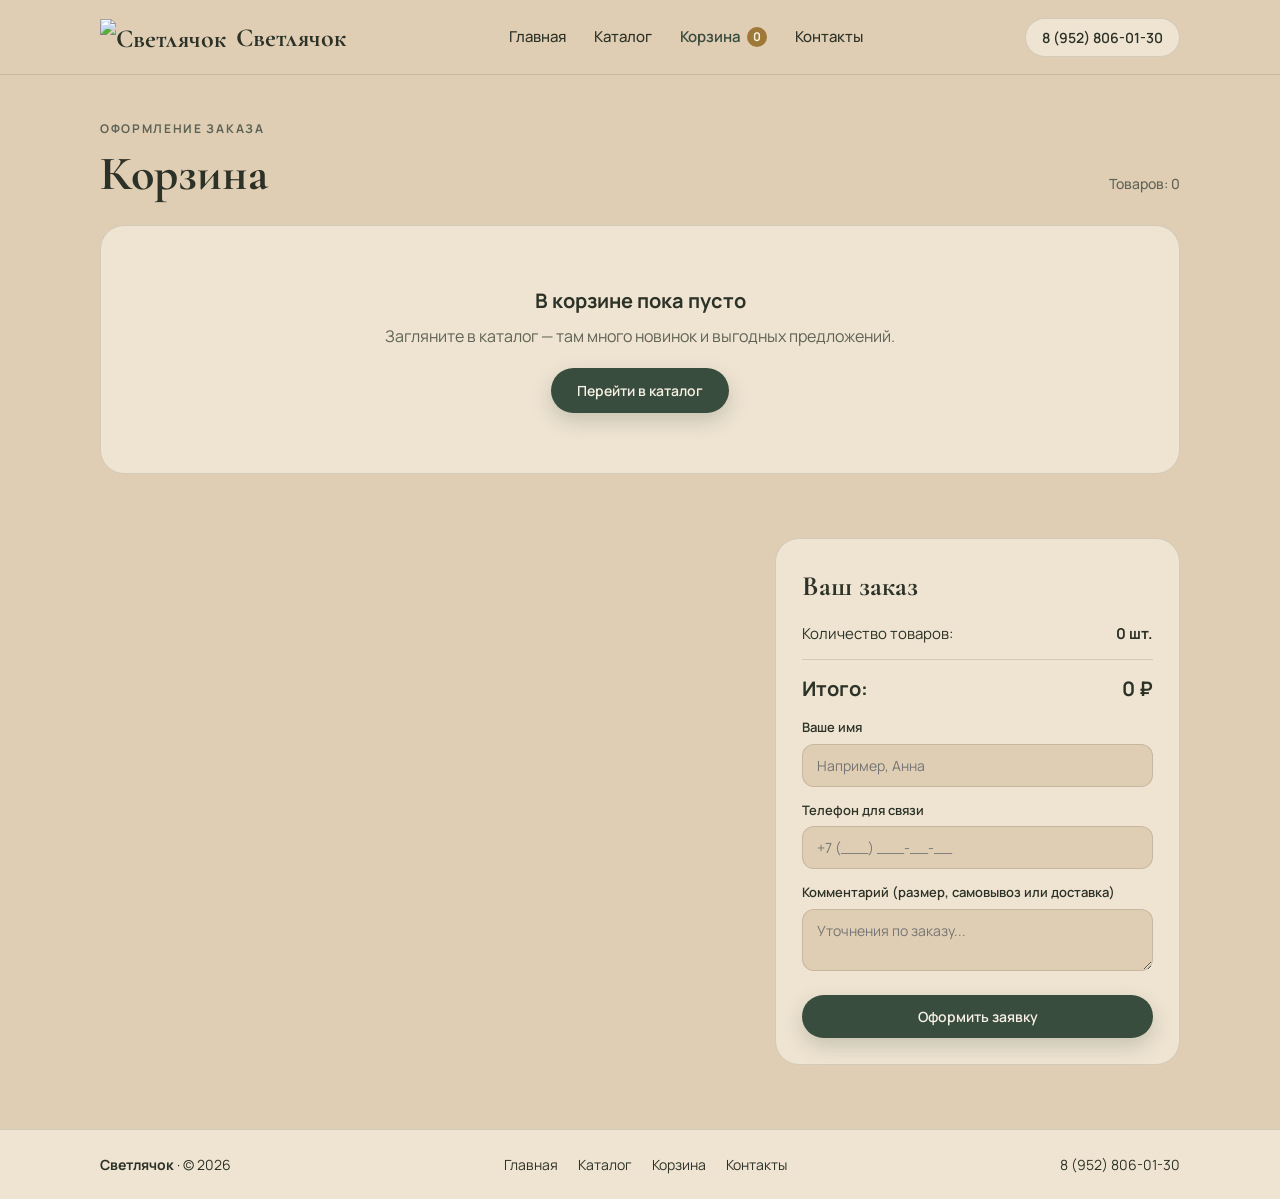
==== cart.html @ 7f4f0e26 "Add files via upload" ====
<!DOCTYPE html>
<html lang="ru">
<head>
  <meta charset="UTF-8" />
  <meta name="viewport" content="width=device-width, initial-scale=1.0" />
  <title>Корзина — Светлячок</title>
  <link rel="stylesheet" href="style.css" />
</head>
<body>

  <header class="site-header">
    <div class="container header-inner">
      <a href="index.html" class="brand-logo">
        <img src="images/logo.webp" alt="Светлячок" />
        <span>Светлячок</span>
      </a>

      <nav class="main-nav">
        <a href="index.html">Главная</a>
        <a href="catalog.html">Каталог</a>
        <a href="cart.html" class="active">Корзина <span class="cart-badge" id="cart-count">0</span></a>
        <a href="contacts.html">Контакты</a>
      </nav>

      <a href="tel:+79528060130" class="header-phone">8 (952) 806-01-30</a>
    </div>
  </header>

  <main>
    <section class="catalog-header">
      <div class="container">
        <span class="eyebrow">Оформление заказа</span>
        <div class="catalog-title-row">
          <h1>Корзина</h1>
          <span class="catalog-count" id="cart-items-label">Товаров: 0</span>
        </div>
      </div>
    </section>

    <div class="container">
      <div class="empty-state" id="cart-empty" hidden>
        <p style="font-size: 20px; font-weight: 700; margin-bottom: 8px;">В корзине пока пусто</p>
        <p style="color: var(--text-muted); margin-bottom: 20px;">Загляните в каталог — там много новинок и выгодных предложений.</p>
        <a href="catalog.html" class="btn-pill-forest">Перейти в каталог</a>
      </div>

      <div class="cart-layout" id="cart-content" hidden>
        <div class="cart-items-list" id="cart-list"></div>

        <aside class="summary-card">
          <h2>Ваш заказ</h2>
          <div class="summary-row">
            <span>Количество товаров:</span>
            <strong id="summary-qty">0 шт.</strong>
          </div>
          <div class="summary-row summary-total">
            <span>Итого:</span>
            <span id="summary-price">0 ₽</span>
          </div>

          <form id="order-form">
            <div class="form-group">
              <label for="customer-name">Ваше имя</label>
              <input type="text" id="customer-name" required placeholder="Например, Анна" />
            </div>
            <div class="form-group">
              <label for="customer-phone">Телефон для связи</label>
              <input type="tel" id="customer-phone" required placeholder="+7 (___) ___-__-__" />
            </div>
            <div class="form-group">
              <label for="customer-comment">Комментарий (размер, самовывоз или доставка)</label>
              <textarea id="customer-comment" rows="2" placeholder="Уточнения по заказу..."></textarea>
            </div>
            <button type="submit" class="btn-pill-forest" style="width: 100%; justify-content: center; margin-top: 18px;">
              Оформить заявку
            </button>
          </form>
        </aside>
      </div>

      <div class="empty-state" id="order-success" hidden>
        <p style="font-size: 22px; font-weight: 700; color: var(--accent-forest); margin-bottom: 8px;">Заявка принята!</p>
        <p style="color: var(--text-muted); max-width: 460px; margin: 0 auto 20px;">
          Мы свяжемся с вами по указанному номеру в ближайшее время для подтверждения наличия и деталей получения.
        </p>
        <a href="catalog.html" class="btn-pill-forest">Вернуться в каталог</a>
      </div>
    </div>
  </main>

  <nav class="mobile-bottom-nav">
    <a href="index.html"><span>Главная</span></a>
    <a href="catalog.html"><span>Каталог</span></a>
    <a href="cart.html" class="active"><span>Корзина (<b id="mob-cart-count">0</b>)</span></a>
    <a href="contacts.html"><span>Контакты</span></a>
  </nav>

  <footer class="site-footer">
    <div class="container footer-inner">
      <div><strong>Светлячок</strong> · © 2026</div>
      <div class="footer-links">
        <a href="index.html">Главная</a>
        <a href="catalog.html">Каталог</a>
        <a href="cart.html">Корзина</a>
        <a href="contacts.html">Контакты</a>
      </div>
      <div><a href="tel:+79528060130">8 (952) 806-01-30</a></div>
    </div>
  </footer>

  <script>
    function getCart() {
      return JSON.parse(localStorage.getItem("svetlyachok_cart") || "[]");
    }

    function saveCart(cart) {
      localStorage.setItem("svetlyachok_cart", JSON.stringify(cart));
      renderCart();
    }

    function changeQty(id, delta) {
      let cart = getCart();
      const item = cart.find(i => i.id === id);
      if (!item) return;
      item.qty += delta;
      if (item.qty <= 0) {
        cart = cart.filter(i => i.id !== id);
      }
      saveCart(cart);
    }

    function removeItem(id) {
      const cart = getCart().filter(i => i.id !== id);
      saveCart(cart);
    }

    function renderCart() {
      const cart = getCart();
      const totalQty = cart.reduce((sum, item) => sum + item.qty, 0);
      const totalPrice = cart.reduce((sum, item) => sum + item.price * item.qty, 0);

      document.getElementById("cart-count").textContent = totalQty;
      document.getElementById("mob-cart-count").textContent = totalQty;
      document.getElementById("cart-items-label").textContent = `Товаров: ${totalQty}`;

      const emptyBlock = document.getElementById("cart-empty");
      const contentBlock = document.getElementById("cart-content");
      const listEl = document.getElementById("cart-list");

      if (cart.length === 0) {
        emptyBlock.hidden = false;
        contentBlock.hidden = true;
        return;
      }

      emptyBlock.hidden = true;
      contentBlock.hidden = false;

      document.getElementById("summary-qty").textContent = `${totalQty} шт.`;
      document.getElementById("summary-price").textContent = `${totalPrice.toLocaleString("ru-RU")} ₽`;

      listEl.innerHTML = cart.map(item => `
        <div class="cart-item">
          <img src="${item.image}" alt="${item.title}" onerror="this.src='images/logo.webp'; this.style.objectFit='contain'; this.style.padding='12px';" />
          <div class="cart-item-info">
            <div class="cart-item-title">${item.title}</div>
            <div class="cart-item-meta">${item.meta}</div>
            <div class="qty-controls">
              <button class="qty-btn" onclick="changeQty(${item.id}, -1)">−</button>
              <span>${item.qty}</span>
              <button class="qty-btn" onclick="changeQty(${item.id}, 1)">+</button>
            </div>
          </div>
          <div class="cart-item-right">
            <strong>${(item.price * item.qty).toLocaleString("ru-RU")} ₽</strong>
            <button class="btn-remove" onclick="removeItem(${item.id})">Удалить</button>
          </div>
        </div>
      `).join("");
    }

    document.getElementById("order-form").addEventListener("submit", (e) => {
      e.preventDefault();
      localStorage.removeItem("svetlyachok_cart");
      renderCart();
      document.getElementById("cart-empty").hidden = true;
      document.getElementById("order-success").hidden = false;
    });

    renderCart();
  </script>
</body>
</html>
---- style.css ----
@import url('https://fonts.googleapis.com/css2?family=Cormorant+Garamond:ital,wght@0,600;0,700;1,600&family=Manrope:wght@400;500;600;700&display=swap');

:root {
  --bg-main: #DFCEB4;
  --bg-surface: #EFE4D2;
  --bg-card-soft: #D3C1A3;

  --accent-forest: #394D3E;
  --accent-forest-dark: #2B3B2F;
  --accent-ochre: #9E7836;
  --accent-ochre-hover: #856329;

  --text-primary: #2C3227;
  --text-muted: #5F6355;
  --text-on-dark: #F7F1E5;

  --border-subtle: rgba(44, 50, 39, 0.14);
  --shadow-soft: 0 14px 34px rgba(44, 50, 39, 0.08);
  --radius-lg: 24px;
  --radius-md: 16px;
  --radius-pill: 999px;
}

*,
*::before,
*::after {
  box-sizing: border-box;
  margin: 0;
  padding: 0;
}

html {
  scroll-behavior: smooth;
}

body {
  font-family: 'Manrope', sans-serif;
  background-color: var(--bg-main);
  color: var(--text-primary);
  line-height: 1.5;
  min-height: 100vh;
  display: flex;
  flex-direction: column;
  -webkit-font-smoothing: antialiased;
}

a {
  color: inherit;
  text-decoration: none;
  transition: color 0.25s ease, background-color 0.25s ease, border-color 0.25s ease, transform 0.25s ease, box-shadow 0.25s ease;
}

img {
  max-width: 100%;
  display: block;
}

button,
input,
select,
textarea {
  font-family: inherit;
}

.container {
  width: 100%;
  max-width: 1120px;
  margin: 0 auto;
  padding: 0 20px;
}

/* --- ШАПКА --- */
.site-header {
  position: sticky;
  top: 0;
  z-index: 50;
  background: rgba(223, 206, 180, 0.9);
  backdrop-filter: blur(12px);
  border-bottom: 1px solid var(--border-subtle);
}

.header-inner {
  display: flex;
  align-items: center;
  justify-content: space-between;
  height: 74px;
  gap: 16px;
}

.brand-logo {
  display: flex;
  align-items: center;
  gap: 10px;
  font-family: 'Cormorant Garamond', serif;
  font-size: 26px;
  font-weight: 700;
  color: var(--text-primary);
  white-space: nowrap;
}

.brand-logo img {
  height: 36px;
  width: auto;
}

.main-nav {
  display: flex;
  align-items: center;
  gap: 28px;
  font-size: 15px;
  font-weight: 500;
}

.main-nav a {
  position: relative;
  padding: 4px 0;
  display: inline-flex;
  align-items: center;
}

.main-nav a:hover,
.main-nav a.active {
  color: var(--accent-forest);
  font-weight: 600;
}

.cart-badge {
  display: inline-flex;
  align-items: center;
  justify-content: center;
  background: var(--accent-ochre);
  color: var(--text-on-dark);
  font-size: 12px;
  font-weight: 700;
  min-width: 20px;
  height: 20px;
  padding: 0 6px;
  border-radius: var(--radius-pill);
  margin-left: 6px;
}

.header-phone {
  font-size: 14px;
  font-weight: 600;
  padding: 8px 16px;
  border-radius: var(--radius-pill);
  border: 1px solid var(--border-subtle);
  background: var(--bg-surface);
  white-space: nowrap;
}

.header-phone:hover {
  background: var(--accent-forest);
  color: var(--text-on-dark);
  border-color: var(--accent-forest);
}

/* --- ГЛАВНЫЙ ЭКРАН --- */
.hero {
  padding: 48px 0 36px;
  text-align: center;
}

.eyebrow {
  display: inline-block;
  font-size: 12px;
  font-weight: 700;
  letter-spacing: 0.14em;
  text-transform: uppercase;
  color: var(--text-muted);
  margin-bottom: 10px;
}

.hero-title {
  font-family: 'Cormorant Garamond', serif;
  font-size: clamp(44px, 6vw, 68px);
  font-weight: 700;
  line-height: 1.05;
  color: var(--text-primary);
  margin-bottom: 12px;
}

.hero-subtitle {
  font-size: 17px;
  color: var(--text-muted);
  max-width: 520px;
  margin: 0 auto 24px;
}

.btn-pill-forest {
  display: inline-flex;
  align-items: center;
  gap: 8px;
  background: var(--accent-forest);
  color: var(--text-on-dark);
  font-size: 14px;
  font-weight: 600;
  padding: 12px 26px;
  border-radius: var(--radius-pill);
  box-shadow: 0 8px 20px rgba(57, 77, 62, 0.22);
  border: none;
  cursor: pointer;
}

.btn-pill-forest:hover {
  background: var(--accent-forest-dark);
  transform: translateY(-2px);
}

/* Главный баннер */
.promo-banner-wrap {
  margin: 34px auto 24px;
  border-radius: var(--radius-lg);
  overflow: hidden;
  background: var(--accent-forest);
  box-shadow: var(--shadow-soft);
  border: 1px solid rgba(57, 77, 62, 0.3);
}

.promo-banner-wrap img {
  width: 100%;
  height: auto;
  object-fit: cover;
}

/* Две быстрые карточки под баннером */
.quick-links-grid {
  display: grid;
  grid-template-columns: repeat(2, 1fr);
  gap: 18px;
  margin-bottom: 56px;
}

.quick-card {
  display: flex;
  align-items: center;
  justify-content: space-between;
  padding: 24px 28px;
  border-radius: var(--radius-md);
  font-size: 17px;
  font-weight: 600;
}

.quick-card:hover {
  transform: translateY(-3px);
  box-shadow: var(--shadow-soft);
}

.quick-card--new {
  background: var(--bg-card-soft);
  color: var(--text-primary);
  border: 1px solid var(--border-subtle);
}

.quick-card--sale {
  background: var(--accent-ochre);
  color: var(--text-on-dark);
}

.quick-card--sale:hover {
  background: var(--accent-ochre-hover);
}

.quick-card .arrow {
  font-size: 20px;
  transition: transform 0.25s ease;
}

.quick-card:hover .arrow {
  transform: translateX(5px);
}

/* Редакционная полоса преимуществ */
.editorial-strip {
  display: flex;
  flex-wrap: wrap;
  justify-content: center;
  gap: 14px 32px;
  padding: 18px 24px;
  background: var(--bg-surface);
  border-top: 1px solid var(--border-subtle);
  border-bottom: 1px solid var(--border-subtle);
  font-size: 13px;
  font-weight: 600;
  letter-spacing: 0.05em;
  text-transform: uppercase;
  color: var(--text-muted);
}

.editorial-strip span::before {
  content: "✦";
  color: var(--accent-ochre);
  margin-right: 10px;
}

/* Секция направлений / категорий */
.section-block {
  padding: 56px 0;
}

.section-head {
  display: flex;
  align-items: flex-end;
  justify-content: space-between;
  margin-bottom: 28px;
  gap: 16px;
}

.section-head h2 {
  font-family: 'Cormorant Garamond', serif;
  font-size: 36px;
  font-weight: 700;
  line-height: 1.1;
}

.categories-grid {
  display: grid;
  grid-template-columns: repeat(3, 1fr);
  gap: 18px;
}

.cat-card {
  background: var(--bg-surface);
  border: 1px solid var(--border-subtle);
  border-radius: var(--radius-md);
  padding: 26px;
  display: flex;
  flex-direction: column;
  justify-content: space-between;
  min-height: 165px;
}

.cat-card:hover {
  border-color: var(--accent-forest);
  transform: translateY(-3px);
  box-shadow: var(--shadow-soft);
}

.cat-card small {
  font-size: 11px;
  font-weight: 700;
  letter-spacing: 0.12em;
  text-transform: uppercase;
  color: var(--accent-ochre);
}

.cat-card h3 {
  font-size: 20px;
  margin: 8px 0 6px;
}

.cat-card p {
  font-size: 14px;
  color: var(--text-muted);
}

/* --- КАТАЛОГ И ФИЛЬТРЫ --- */
.catalog-header {
  padding: 40px 0 24px;
}

.catalog-title-row {
  display: flex;
  align-items: baseline;
  justify-content: space-between;
  flex-wrap: wrap;
  gap: 12px;
}

.catalog-title-row h1 {
  font-family: 'Cormorant Garamond', serif;
  font-size: clamp(34px, 5vw, 48px);
  font-weight: 700;
  line-height: 1.1;
}

.catalog-count {
  font-size: 14px;
  color: var(--text-muted);
  font-weight: 500;
}

.catalog-toolbar {
  display: flex;
  align-items: center;
  justify-content: space-between;
  flex-wrap: wrap;
  gap: 16px;
  margin-bottom: 32px;
}

.filter-pills {
  display: flex;
  flex-wrap: wrap;
  gap: 8px;
}

.filter-btn {
  padding: 9px 18px;
  border-radius: var(--radius-pill);
  border: 1px solid var(--border-subtle);
  background: var(--bg-surface);
  color: var(--text-primary);
  font-size: 14px;
  font-weight: 600;
  cursor: pointer;
  transition: all 0.2s ease;
}

.filter-btn:hover {
  border-color: var(--accent-forest);
}

.filter-btn.active {
  background: var(--accent-forest);
  color: var(--text-on-dark);
  border-color: var(--accent-forest);
}

.filter-btn--sale.active {
  background: var(--accent-ochre);
  border-color: var(--accent-ochre);
}

.search-box {
  flex: 1 1 260px;
  max-width: 340px;
}

.search-box input {
  width: 100%;
  padding: 10px 18px;
  border-radius: var(--radius-pill);
  border: 1px solid var(--border-subtle);
  background: var(--bg-surface);
  color: var(--text-primary);
  font-size: 14px;
  outline: none;
  transition: border-color 0.2s ease;
}

.search-box input:focus {
  border-color: var(--accent-forest);
}

/* --- СЕТКА ТОВАРОВ --- */
.products-grid {
  display: grid;
  grid-template-columns: repeat(auto-fill, minmax(250px, 1fr));
  gap: 22px;
  margin-bottom: 64px;
}

.product-card {
  background: var(--bg-surface);
  border: 1px solid var(--border-subtle);
  border-radius: var(--radius-md);
  overflow: hidden;
  display: flex;
  flex-direction: column;
  transition: transform 0.25s ease, box-shadow 0.25s ease;
}

.product-card:hover {
  transform: translateY(-4px);
  box-shadow: var(--shadow-soft);
}

.product-media {
  position: relative;
  aspect-ratio: 4 / 5;
  background: var(--bg-card-soft);
  overflow: hidden;
}

.product-media img {
  width: 100%;
  height: 100%;
  object-fit: cover;
}

.product-badges {
  position: absolute;
  top: 12px;
  left: 12px;
  display: flex;
  gap: 6px;
  z-index: 2;
}

.badge {
  font-size: 11px;
  font-weight: 700;
  text-transform: uppercase;
  letter-spacing: 0.06em;
  padding: 4px 10px;
  border-radius: var(--radius-pill);
}

.badge--new {
  background: var(--accent-forest);
  color: var(--text-on-dark);
}

.badge--sale {
  background: var(--accent-ochre);
  color: var(--text-on-dark);
}

.product-body {
  padding: 18px;
  display: flex;
  flex-direction: column;
  flex: 1;
}

.product-cat {
  font-size: 11px;
  font-weight: 700;
  text-transform: uppercase;
  letter-spacing: 0.1em;
  color: var(--text-muted);
}

.product-title {
  font-size: 17px;
  font-weight: 700;
  margin: 4px 0 6px;
  line-height: 1.3;
}

.product-meta {
  font-size: 13px;
  color: var(--text-muted);
  margin-bottom: 16px;
}

.product-bottom {
  margin-top: auto;
  display: flex;
  align-items: center;
  justify-content: space-between;
  gap: 10px;
  padding-top: 12px;
  border-top: 1px solid var(--border-subtle);
}

.price-wrap {
  display: flex;
  flex-direction: column;
}

.price-old {
  font-size: 12px;
  color: var(--text-muted);
  text-decoration: line-through;
}

.price-current {
  font-size: 18px;
  font-weight: 700;
  color: var(--text-primary);
}

.btn-add-cart {
  padding: 9px 16px;
  border-radius: var(--radius-pill);
  border: none;
  background: var(--accent-forest);
  color: var(--text-on-dark);
  font-size: 13px;
  font-weight: 600;
  cursor: pointer;
  transition: background-color 0.2s ease, transform 0.15s ease;
}

.btn-add-cart:hover {
  background: var(--accent-forest-dark);
}

.btn-add-cart.added {
  background: var(--accent-ochre);
}

.empty-state {
  text-align: center;
  padding: 60px 20px;
  background: var(--bg-surface);
  border-radius: var(--radius-lg);
  border: 1px solid var(--border-subtle);
  margin-bottom: 64px;
}

/* --- КОРЗИНА --- */
.cart-layout {
  display: grid;
  grid-template-columns: 1.6fr 1fr;
  gap: 28px;
  align-items: start;
  margin-bottom: 64px;
}

.cart-items-list {
  display: flex;
  flex-direction: column;
  gap: 14px;
}

.cart-item {
  display: flex;
  align-items: center;
  gap: 16px;
  background: var(--bg-surface);
  border: 1px solid var(--border-subtle);
  border-radius: var(--radius-md);
  padding: 14px;
}

.cart-item img {
  width: 76px;
  height: 90px;
  object-fit: cover;
  border-radius: 10px;
  background: var(--bg-card-soft);
  flex-shrink: 0;
}

.cart-item-info {
  flex: 1;
}

.cart-item-title {
  font-weight: 700;
  font-size: 16px;
  margin-bottom: 4px;
}

.cart-item-meta {
  font-size: 13px;
  color: var(--text-muted);
  margin-bottom: 8px;
}

.qty-controls {
  display: inline-flex;
  align-items: center;
  gap: 10px;
  background: var(--bg-main);
  border-radius: var(--radius-pill);
  padding: 4px 10px;
}

.qty-btn {
  border: none;
  background: none;
  font-size: 16px;
  font-weight: 700;
  cursor: pointer;
  color: var(--text-primary);
  padding: 0 4px;
}

.cart-item-right {
  text-align: right;
  display: flex;
  flex-direction: column;
  justify-content: space-between;
  align-items: flex-end;
  gap: 12px;
}

.btn-remove {
  background: none;
  border: none;
  font-size: 12px;
  color: var(--text-muted);
  cursor: pointer;
  text-decoration: underline;
}

.btn-remove:hover {
  color: #9b2c2c;
}

.summary-card {
  background: var(--bg-surface);
  border: 1px solid var(--border-subtle);
  border-radius: var(--radius-lg);
  padding: 26px;
}

.summary-card h2 {
  font-family: 'Cormorant Garamond', serif;
  font-size: 28px;
  margin-bottom: 16px;
}

.summary-row {
  display: flex;
  justify-content: space-between;
  margin-bottom: 12px;
  font-size: 15px;
}

.summary-total {
  border-top: 1px solid var(--border-subtle);
  padding-top: 14px;
  margin-top: 14px;
  font-size: 20px;
  font-weight: 700;
}

.form-group {
  margin-top: 14px;
}

.form-group label {
  display: block;
  font-size: 13px;
  font-weight: 600;
  margin-bottom: 6px;
}

.form-group input,
.form-group textarea {
  width: 100%;
  padding: 11px 14px;
  border-radius: 12px;
  border: 1px solid var(--border-subtle);
  background: var(--bg-main);
  color: var(--text-primary);
  font-size: 14px;
  outline: none;
}

.form-group input:focus,
.form-group textarea:focus {
  border-color: var(--accent-forest);
}

/* --- КОНТАКТЫ --- */
.contacts-grid {
  display: grid;
  grid-template-columns: repeat(2, 1fr);
  gap: 24px;
  margin-bottom: 64px;
}

.contact-card {
  background: var(--bg-surface);
  border: 1px solid var(--border-subtle);
  border-radius: var(--radius-lg);
  padding: 28px;
}

.contact-card h2 {
  font-family: 'Cormorant Garamond', serif;
  font-size: 30px;
  margin-bottom: 16px;
}

.contact-list {
  list-style: none;
  display: flex;
  flex-direction: column;
  gap: 16px;
}

.contact-list li strong {
  display: block;
  font-size: 12px;
  text-transform: uppercase;
  letter-spacing: 0.08em;
  color: var(--text-muted);
  margin-bottom: 2px;
}

.contact-list li span,
.contact-list li a {
  font-size: 16px;
  font-weight: 600;
}

/* --- ПОДВАЛ И МОБИЛЬНОЕ МЕНЮ --- */
.site-footer {
  margin-top: auto;
  background: var(--bg-surface);
  border-top: 1px solid var(--border-subtle);
  padding: 24px 0;
  font-size: 14px;
}

.footer-inner {
  display: flex;
  align-items: center;
  justify-content: space-between;
  flex-wrap: wrap;
  gap: 16px;
}

.footer-links {
  display: flex;
  gap: 20px;
}

.footer-links a:hover {
  color: var(--accent-forest);
}

.mobile-bottom-nav {
  display: none;
}

@media (max-width: 820px) {
  .cart-layout,
  .contacts-grid {
    grid-template-columns: 1fr;
  }

  .categories-grid {
    grid-template-columns: 1fr;
  }
}

@media (max-width: 680px) {
  .main-nav {
    display: none;
  }

  .quick-links-grid {
    grid-template-columns: 1fr;
  }

  .site-footer {
    padding-bottom: 84px;
  }

  .mobile-bottom-nav {
    position: fixed;
    bottom: 0;
    left: 0;
    right: 0;
    z-index: 60;
    display: grid;
    grid-template-columns: repeat(4, 1fr);
    background: rgba(239, 228, 210, 0.96);
    backdrop-filter: blur(10px);
    border-top: 1px solid var(--border-subtle);
    padding: 10px 4px;
    text-align: center;
    font-size: 12px;
    font-weight: 600;
  }

  .mobile-bottom-nav a.active {
    color: var(--accent-forest);
    font-weight: 700;
  }
}
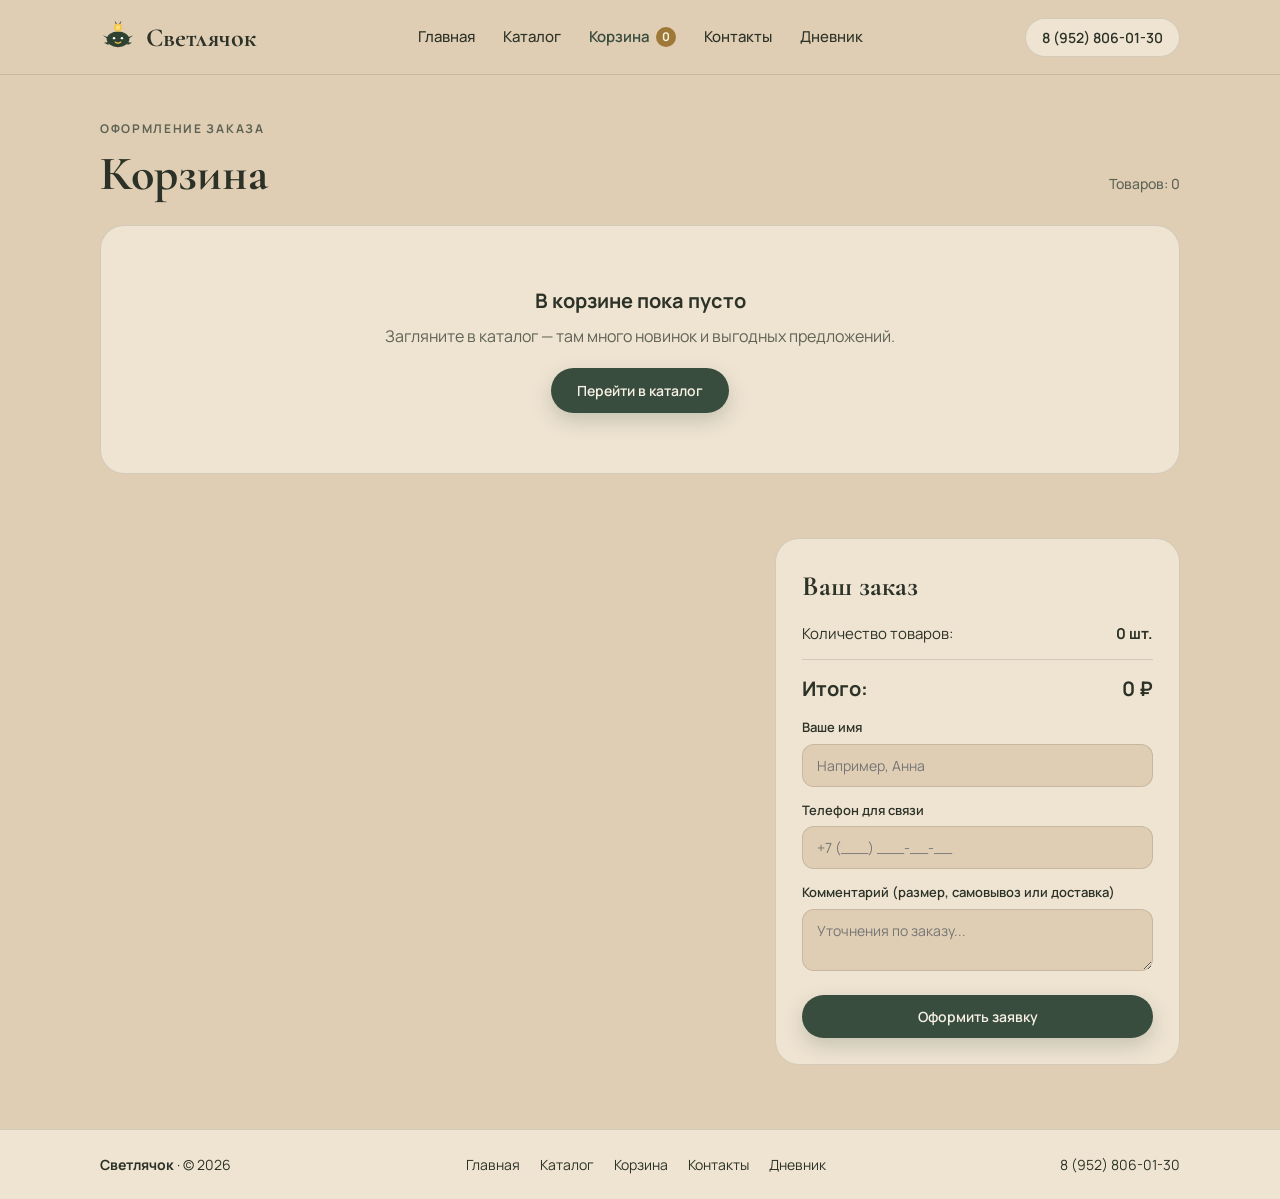
==== commit ad1f0e34: "Добавить кнопку Дневник (diary.html) в меню, мобильную навигацию и подвал" ====
--- a/cart.html
+++ b/cart.html
@@ -11,7 +11,7 @@
   <header class="site-header">
     <div class="container header-inner">
       <a href="index.html" class="brand-logo">
-        <img src="images/logo.webp" alt="Светлячок" />
+        <img src="images/logo.svg" alt="Светлячок" />
         <span>Светлячок</span>
       </a>
 
@@ -20,6 +20,7 @@
         <a href="catalog.html">Каталог</a>
         <a href="cart.html" class="active">Корзина <span class="cart-badge" id="cart-count">0</span></a>
         <a href="contacts.html">Контакты</a>
+        <a href="diary.html">Дневник</a>
       </nav>
 
       <a href="tel:+79528060130" class="header-phone">8 (952) 806-01-30</a>
@@ -93,6 +94,7 @@
     <a href="catalog.html"><span>Каталог</span></a>
     <a href="cart.html" class="active"><span>Корзина (<b id="mob-cart-count">0</b>)</span></a>
     <a href="contacts.html"><span>Контакты</span></a>
+    <a href="diary.html"><span>Дневник</span></a>
   </nav>
 
   <footer class="site-footer">
@@ -103,6 +105,7 @@
         <a href="catalog.html">Каталог</a>
         <a href="cart.html">Корзина</a>
         <a href="contacts.html">Контакты</a>
+        <a href="diary.html">Дневник</a>
       </div>
       <div><a href="tel:+79528060130">8 (952) 806-01-30</a></div>
     </div>
@@ -161,7 +164,7 @@
 
       listEl.innerHTML = cart.map(item => `
         <div class="cart-item">
-          <img src="${item.image}" alt="${item.title}" onerror="this.src='images/logo.webp'; this.style.objectFit='contain'; this.style.padding='12px';" />
+          <img src="${item.image}" alt="${item.title}" onerror="this.src='images/logo.svg'; this.style.objectFit='contain'; this.style.padding='12px';" />
           <div class="cart-item-info">
             <div class="cart-item-title">${item.title}</div>
             <div class="cart-item-meta">${item.meta}</div>
